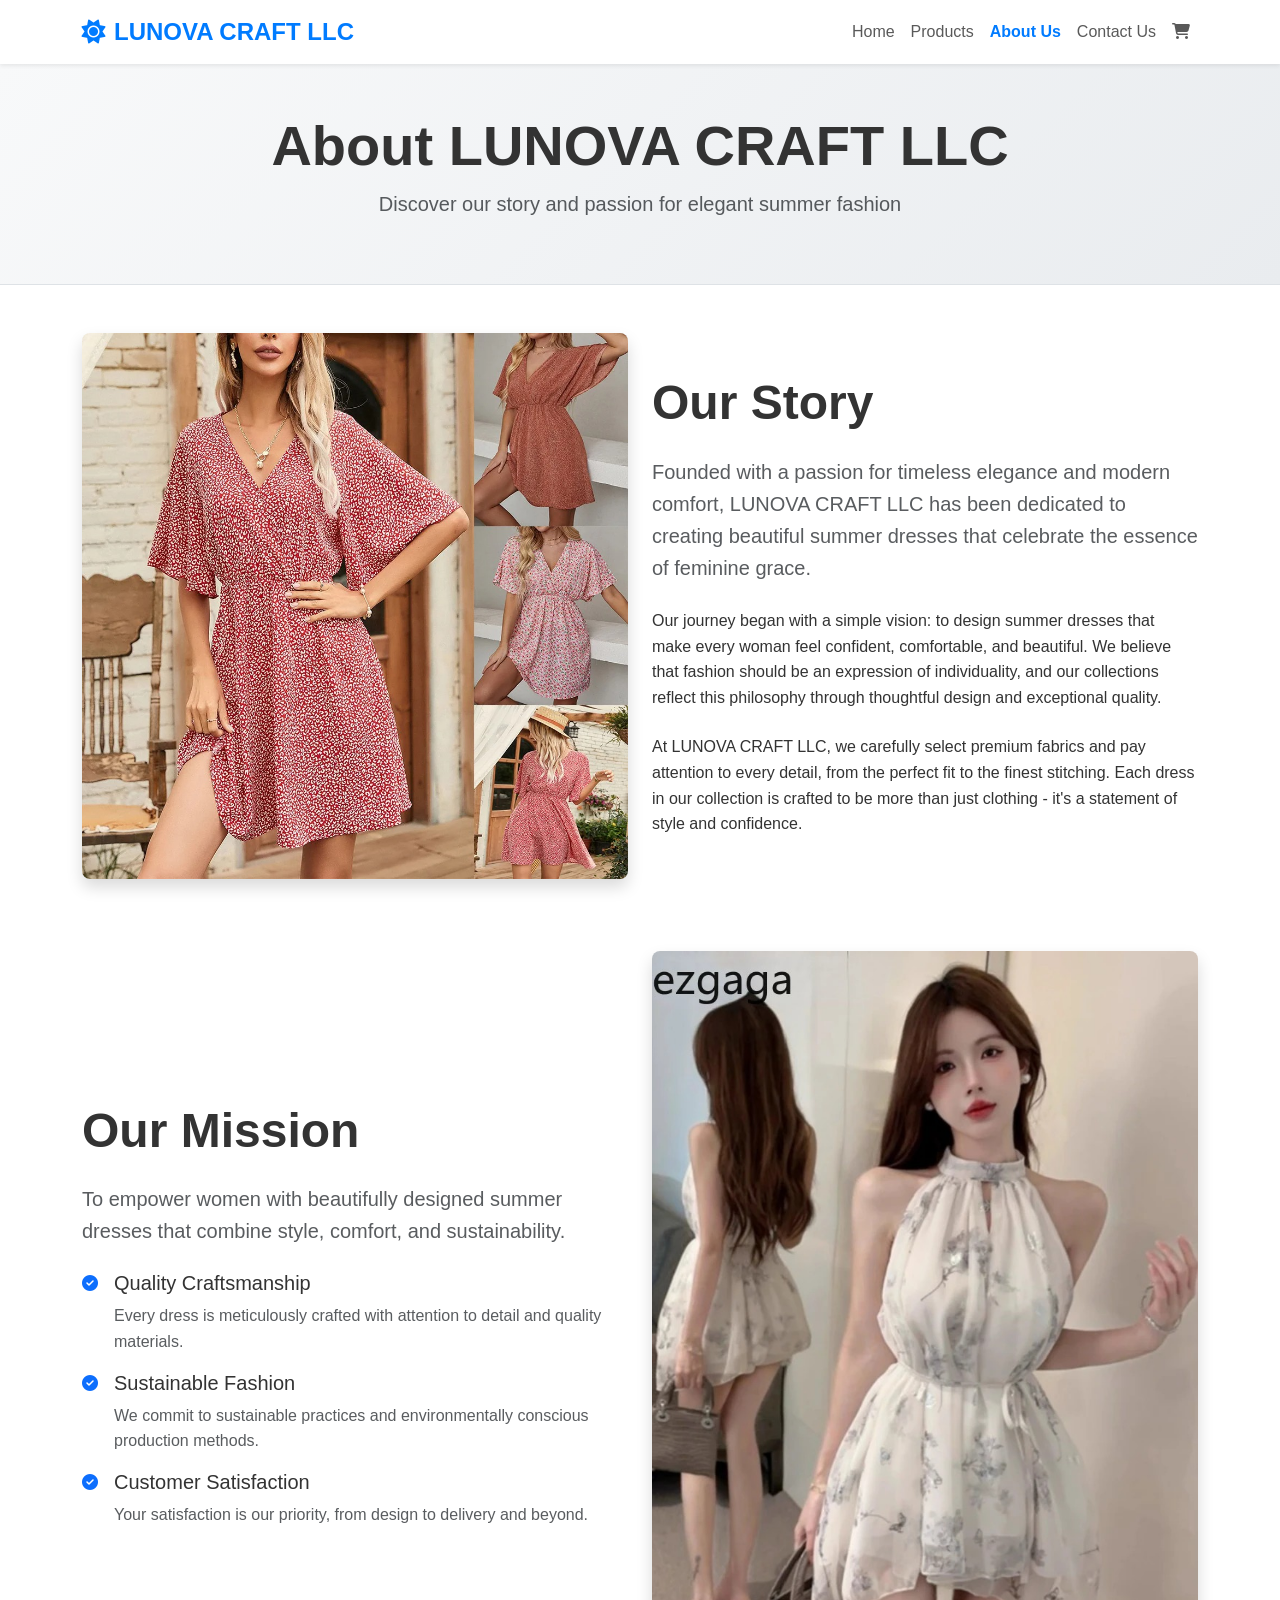
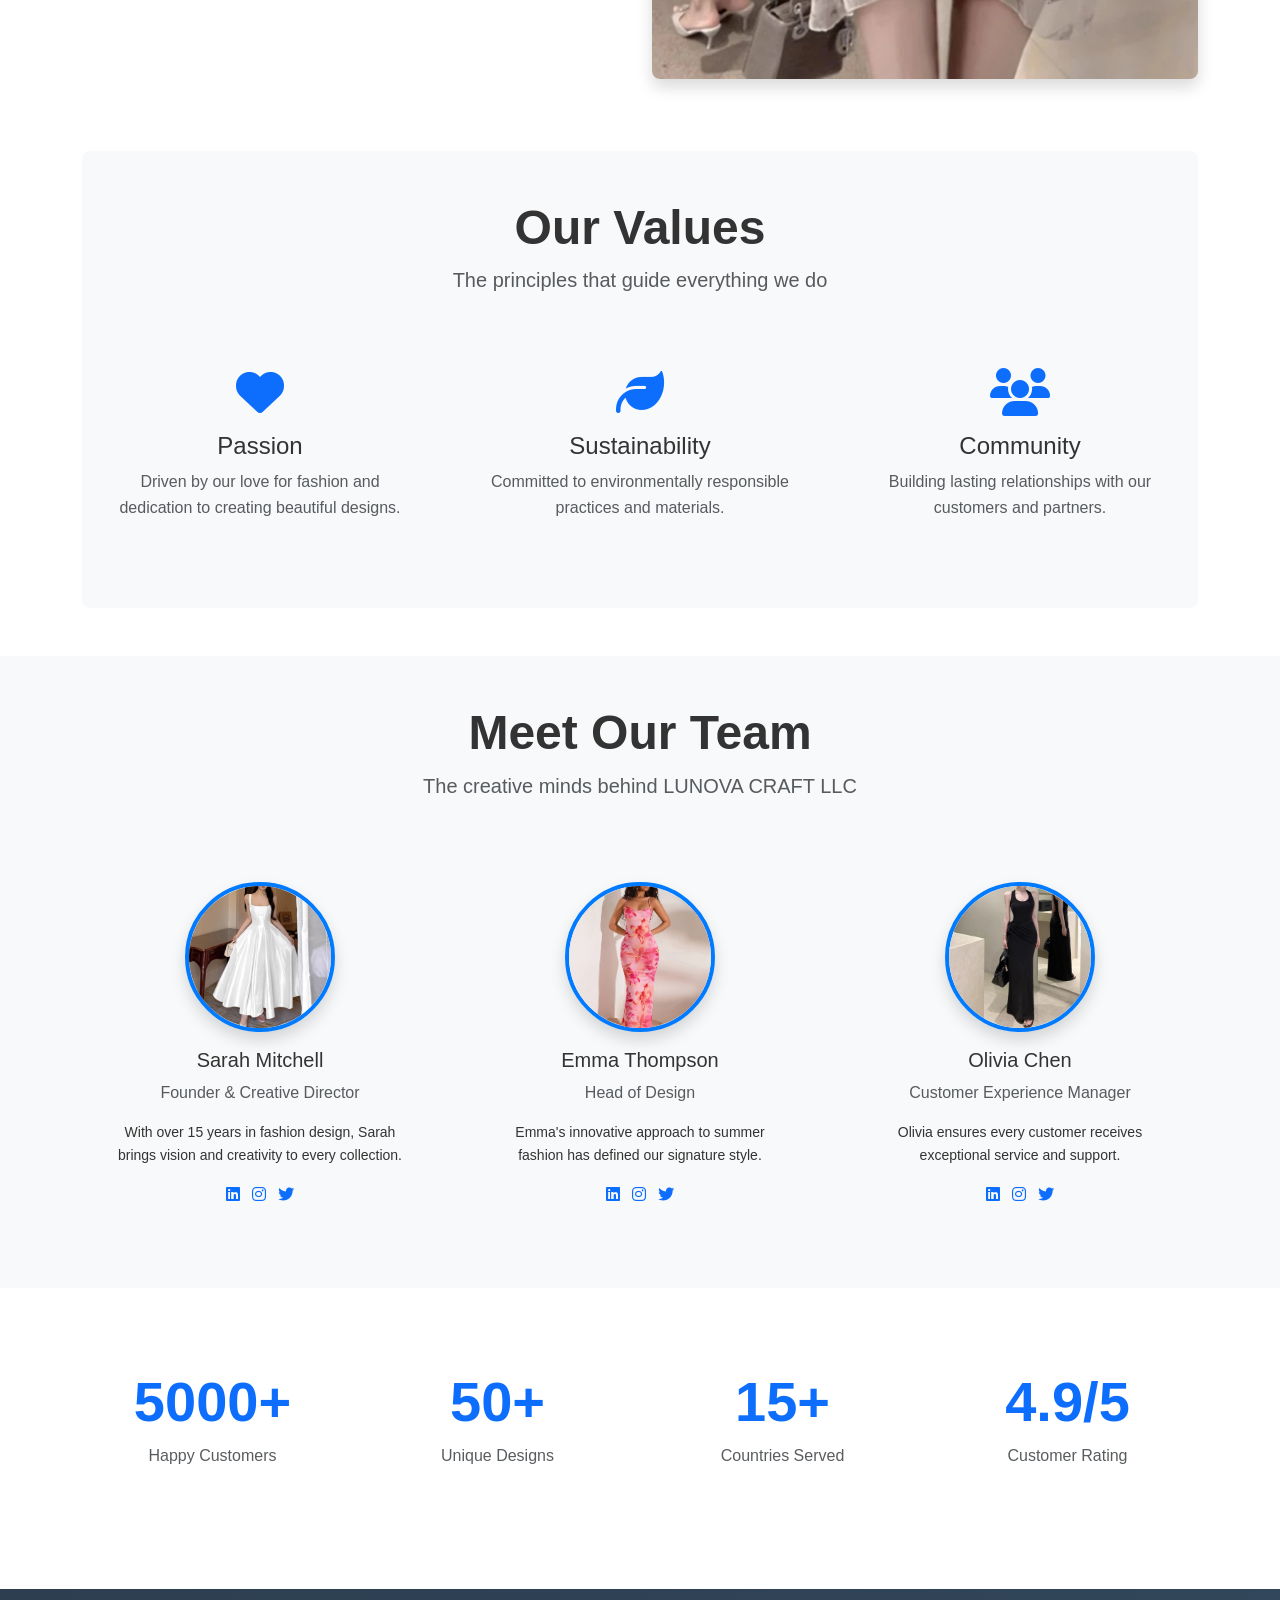
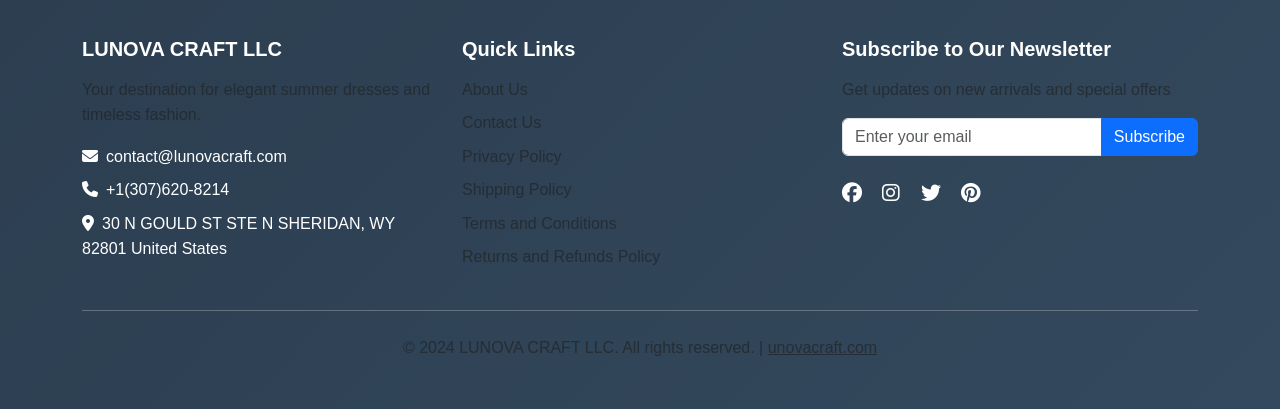
==== about.html @ a01a302f "first commit" ====
<!DOCTYPE html>
<html lang="en">
<head>
    <meta charset="UTF-8">
    <meta name="viewport" content="width=device-width, initial-scale=1.0">
    <title>About Us - LUNOVA CRAFT LLC</title>
    <link href="https://cdn.jsdelivr.net/npm/bootstrap@5.3.0/dist/css/bootstrap.min.css" rel="stylesheet">
    <link rel="stylesheet" href="https://cdnjs.cloudflare.com/ajax/libs/font-awesome/6.4.0/css/all.min.css">
    <link rel="stylesheet" href="styles.css">
</head>
<body>
    <!-- Navigation -->
    <nav class="navbar navbar-expand-lg navbar-light bg-white shadow-sm sticky-top">
        <div class="container">
            <a class="navbar-brand fw-bold text-primary" href="index.html">
                <i class="fas fa-sun me-2"></i>LUNOVA CRAFT LLC
            </a>
            <button class="navbar-toggler" type="button" data-bs-toggle="collapse" data-bs-target="#navbarNav">
                <span class="navbar-toggler-icon"></span>
            </button>
            <div class="collapse navbar-collapse" id="navbarNav">
                <ul class="navbar-nav ms-auto">
                    <li class="nav-item">
                        <a class="nav-link" href="index.html">Home</a>
                    </li>
                    <li class="nav-item">
                        <a class="nav-link" href="products.html">Products</a>
                    </li>
                    <li class="nav-item">
                        <a class="nav-link active" href="about.html">About Us</a>
                    </li>
                    <li class="nav-item">
                        <a class="nav-link" href="contact.html">Contact Us</a>
                    </li>
                    <li class="nav-item">
                        <a class="nav-link position-relative" href="cart.html">
                            <i class="fas fa-shopping-cart"></i>
                            <span class="position-absolute top-0 start-100 translate-middle badge rounded-pill bg-danger cart-count">0</span>
                        </a>
                    </li>
                </ul>
            </div>
        </div>
    </nav>

    <!-- Page Header -->
    <section class="page-header py-5 bg-light">
        <div class="container">
            <div class="text-center">
                <h1 class="display-4 fw-bold">About LUNOVA CRAFT LLC</h1>
                <p class="lead text-muted">Discover our story and passion for elegant summer fashion</p>
            </div>
        </div>
    </section>

    <!-- About Content -->
    <section class="py-5">
        <div class="container">
            <div class="row align-items-center mb-5">
                <div class="col-lg-6 mb-4">
                    <img src="PRODUCT/2/main-image-1.jpeg" alt="About Us" class="img-fluid rounded-3 shadow">
                </div>
                <div class="col-lg-6">
                    <h2 class="display-5 fw-bold mb-4">Our Story</h2>
                    <p class="lead text-muted mb-4">Founded with a passion for timeless elegance and modern comfort, LUNOVA CRAFT LLC has been dedicated to creating beautiful summer dresses that celebrate the essence of feminine grace.</p>
                    <p class="mb-4">Our journey began with a simple vision: to design summer dresses that make every woman feel confident, comfortable, and beautiful. We believe that fashion should be an expression of individuality, and our collections reflect this philosophy through thoughtful design and exceptional quality.</p>
                    <p class="mb-4">At LUNOVA CRAFT LLC, we carefully select premium fabrics and pay attention to every detail, from the perfect fit to the finest stitching. Each dress in our collection is crafted to be more than just clothing - it's a statement of style and confidence.</p>
                </div>
            </div>

            <div class="row align-items-center mb-5">
                <div class="col-lg-6 order-lg-2 mb-4">
                    <img src="PRODUCT/3/main-image-1.jpeg" alt="Our Mission" class="img-fluid rounded-3 shadow">
                </div>
                <div class="col-lg-6 order-lg-1">
                    <h2 class="display-5 fw-bold mb-4">Our Mission</h2>
                    <p class="lead text-muted mb-4">To empower women with beautifully designed summer dresses that combine style, comfort, and sustainability.</p>
                    <div class="mission-points mb-4">
                        <div class="d-flex align-items-start mb-3">
                            <i class="fas fa-check-circle text-primary me-3 mt-1"></i>
                            <div>
                                <h5>Quality Craftsmanship</h5>
                                <p class="text-muted mb-0">Every dress is meticulously crafted with attention to detail and quality materials.</p>
                            </div>
                        </div>
                        <div class="d-flex align-items-start mb-3">
                            <i class="fas fa-check-circle text-primary me-3 mt-1"></i>
                            <div>
                                <h5>Sustainable Fashion</h5>
                                <p class="text-muted mb-0">We commit to sustainable practices and environmentally conscious production methods.</p>
                            </div>
                        </div>
                        <div class="d-flex align-items-start">
                            <i class="fas fa-check-circle text-primary me-3 mt-1"></i>
                            <div>
                                <h5>Customer Satisfaction</h5>
                                <p class="text-muted mb-0">Your satisfaction is our priority, from design to delivery and beyond.</p>
                            </div>
                        </div>
                    </div>
                </div>
            </div>

            <!-- Values Section -->
            <div class="values-section py-5 bg-light rounded-3">
                <div class="text-center mb-5">
                    <h2 class="display-5 fw-bold">Our Values</h2>
                    <p class="lead text-muted">The principles that guide everything we do</p>
                </div>
                <div class="row g-4">
                    <div class="col-md-4 text-center">
                        <div class="value-card p-4">
                            <i class="fas fa-heart fa-3x text-primary mb-3"></i>
                            <h4>Passion</h4>
                            <p class="text-muted">Driven by our love for fashion and dedication to creating beautiful designs.</p>
                        </div>
                    </div>
                    <div class="col-md-4 text-center">
                        <div class="value-card p-4">
                            <i class="fas fa-leaf fa-3x text-primary mb-3"></i>
                            <h4>Sustainability</h4>
                            <p class="text-muted">Committed to environmentally responsible practices and materials.</p>
                        </div>
                    </div>
                    <div class="col-md-4 text-center">
                        <div class="value-card p-4">
                            <i class="fas fa-users fa-3x text-primary mb-3"></i>
                            <h4>Community</h4>
                            <p class="text-muted">Building lasting relationships with our customers and partners.</p>
                        </div>
                    </div>
                </div>
            </div>
        </div>
    </section>

    <!-- Team Section -->
    <section class="py-5 bg-light">
        <div class="container">
            <div class="text-center mb-5">
                <h2 class="display-5 fw-bold">Meet Our Team</h2>
                <p class="lead text-muted">The creative minds behind LUNOVA CRAFT LLC</p>
            </div>
            <div class="row g-4">
                <div class="col-lg-4">
                    <div class="team-member text-center">
                        <div class="member-image mb-3">
                            <img src="PRODUCT/4/main-image-1.jpeg" alt="Team Member" class="img-fluid rounded-circle shadow">
                        </div>
                        <h5>Sarah Mitchell</h5>
                        <p class="text-muted">Founder & Creative Director</p>
                        <p class="small">With over 15 years in fashion design, Sarah brings vision and creativity to every collection.</p>
                        <div class="social-links">
                            <a href="#" class="text-primary me-2"><i class="fab fa-linkedin"></i></a>
                            <a href="#" class="text-primary me-2"><i class="fab fa-instagram"></i></a>
                            <a href="#" class="text-primary"><i class="fab fa-twitter"></i></a>
                        </div>
                    </div>
                </div>
                <div class="col-lg-4">
                    <div class="team-member text-center">
                        <div class="member-image mb-3">
                            <img src="PRODUCT/5/main-image-1.jpeg" alt="Team Member" class="img-fluid rounded-circle shadow">
                        </div>
                        <h5>Emma Thompson</h5>
                        <p class="text-muted">Head of Design</p>
                        <p class="small">Emma's innovative approach to summer fashion has defined our signature style.</p>
                            <div class="social-links">
                            <a href="#" class="text-primary me-2"><i class="fab fa-linkedin"></i></a>
                            <a href="#" class="text-primary me-2"><i class="fab fa-instagram"></i></a>
                            <a href="#" class="text-primary"><i class="fab fa-twitter"></i></a>
                        </div>
                    </div>
                </div>
                <div class="col-lg-4">
                    <div class="team-member text-center">
                        <div class="member-image mb-3">
                            <img src="PRODUCT/6/main-image-1.jpeg" alt="Team Member" class="img-fluid rounded-circle shadow">
                        </div>
                        <h5>Olivia Chen</h5>
                        <p class="text-muted">Customer Experience Manager</p>
                        <p class="small">Olivia ensures every customer receives exceptional service and support.</p>
                        <div class="social-links">
                            <a href="#" class="text-primary me-2"><i class="fab fa-linkedin"></i></a>
                            <a href="#" class="text-primary me-2"><i class="fab fa-instagram"></i></a>
                            <a href="#" class="text-primary"><i class="fab fa-twitter"></i></a>
                        </div>
                    </div>
                </div>
            </div>
        </div>
    </section>

    <!-- Stats Section -->
    <section class="py-5">
        <div class="container">
            <div class="row text-center">
                <div class="col-md-3 mb-4">
                    <div class="stat-item">
                        <h2 class="display-4 fw-bold text-primary">5000+</h2>
                        <p class="text-muted">Happy Customers</p>
                    </div>
                </div>
                <div class="col-md-3 mb-4">
                    <div class="stat-item">
                        <h2 class="display-4 fw-bold text-primary">50+</h2>
                        <p class="text-muted">Unique Designs</p>
                    </div>
                </div>
                <div class="col-md-3 mb-4">
                    <div class="stat-item">
                        <h2 class="display-4 fw-bold text-primary">15+</h2>
                        <p class="text-muted">Countries Served</p>
                    </div>
                </div>
                <div class="col-md-3 mb-4">
                    <div class="stat-item">
                        <h2 class="display-4 fw-bold text-primary">4.9/5</h2>
                        <p class="text-muted">Customer Rating</p>
                    </div>
                </div>
            </div>
        </div>
    </section>

    <!-- Footer -->
    <footer class="bg-dark text-white py-5">
        <div class="container">
            <div class="row g-4">
                <div class="col-lg-4">
                    <h5 class="mb-3">LUNOVA CRAFT LLC</h5>
                    <p class="text-muted">Your destination for elegant summer dresses and timeless fashion.</p>
                    <div class="contact-info">
                        <p class="mb-2"><i class="fas fa-envelope me-2"></i>contact@lunovacraft.com</p>
                        <p class="mb-2"><i class="fas fa-phone me-2"></i>+1(307)620-8214</p>
                        <p class="mb-2"><i class="fas fa-map-marker-alt me-2"></i>30 N GOULD ST STE N SHERIDAN, WY 82801 United States</p>
                    </div>
                </div>
                <div class="col-lg-4">
                    <h5 class="mb-3">Quick Links</h5>
                    <ul class="list-unstyled">
                        <li class="mb-2"><a href="about.html" class="text-muted text-decoration-none">About Us</a></li>
                        <li class="mb-2"><a href="contact.html" class="text-muted text-decoration-none">Contact Us</a></li>
                        <li class="mb-2"><a href="privacy.html" class="text-muted text-decoration-none">Privacy Policy</a></li>
                        <li class="mb-2"><a href="shipping.html" class="text-muted text-decoration-none">Shipping Policy</a></li>
                        <li class="mb-2"><a href="terms.html" class="text-muted text-decoration-none">Terms and Conditions</a></li>
                        <li class="mb-2"><a href="returns.html" class="text-muted text-decoration-none">Returns and Refunds Policy</a></li>
                    </ul>
                </div>
                <div class="col-lg-4">
                    <h5 class="mb-3">Subscribe to Our Newsletter</h5>
                    <p class="text-muted mb-3">Get updates on new arrivals and special offers</p>
                    <form class="subscribe-form">
                        <div class="input-group">
                            <input type="email" class="form-control" placeholder="Enter your email" required>
                            <button class="btn btn-primary" type="submit">Subscribe</button>
                        </div>
                    </form>
                    <div class="social-links mt-4">
                        <a href="#" class="text-white me-3"><i class="fab fa-facebook fa-lg"></i></a>
                        <a href="#" class="text-white me-3"><i class="fab fa-instagram fa-lg"></i></a>
                        <a href="#" class="text-white me-3"><i class="fab fa-twitter fa-lg"></i></a>
                        <a href="#" class="text-white"><i class="fab fa-pinterest fa-lg"></i></a>
                    </div>
                </div>
            </div>
            <hr class="my-4 bg-secondary">
            <div class="text-center">
                <p class="mb-0 text-muted">&copy; 2024 LUNOVA CRAFT LLC. All rights reserved. | <a href="#" class="text-muted">unovacraft.com</a></p>
            </div>
        </div>
    </footer>

    <script src="https://cdn.jsdelivr.net/npm/bootstrap@5.3.0/dist/js/bootstrap.bundle.min.js"></script>
    <script src="script.js"></script>
</body>
</html>
---- styles.css ----
/* Custom CSS for LUNOVA CRAFT LLC */

/* General Styles */
body {
    font-family: 'Segoe UI', Tahoma, Geneva, Verdana, sans-serif;
    color: #333;
    line-height: 1.6;
}

/* Navigation */
.navbar-brand {
    font-size: 1.5rem;
    font-weight: 700;
    color: #007bff !important;
}

.navbar-nav .nav-link {
    font-weight: 500;
    transition: color 0.3s ease;
}

.navbar-nav .nav-link:hover {
    color: #007bff !important;
}

.navbar-nav .nav-link.active {
    color: #007bff !important;
    font-weight: 600;
}

.cart-count {
    font-size: 0.75rem;
    padding: 0.25rem 0.5rem;
}

/* Hero Section */
.hero-section {
    background: linear-gradient(135deg, #667eea 0%, #764ba2 100%);
    color: white;
    position: relative;
    overflow: hidden;
}

.hero-section::before {
    content: '';
    position: absolute;
    top: 0;
    left: 0;
    right: 0;
    bottom: 0;
    background: rgba(0, 0, 0, 0.1);
    z-index: 1;
}

.hero-content {
    position: relative;
    z-index: 2;
}

.hero-image img {
    max-width: 100%;
    height: auto;
    border-radius: 1rem;
    box-shadow: 0 20px 40px rgba(0, 0, 0, 0.2);
    transition: transform 0.3s ease;
}

.hero-image img:hover {
    transform: scale(1.05);
}

/* Page Headers */
.page-header {
    background: linear-gradient(135deg, #f8f9fa 0%, #e9ecef 100%);
    border-bottom: 1px solid #dee2e6;
}

/* Product Cards */
.product-card {
    transition: transform 0.3s ease, box-shadow 0.3s ease;
    border: none;
    overflow: hidden;
}

.product-card:hover {
    transform: translateY(-8px);
    box-shadow: 0 15px 35px rgba(0, 0, 0, 0.1);
}

.product-image-container {
    position: relative;
    overflow: hidden;
}

.product-image {
    height: 300px;
    object-fit: cover;
    transition: transform 0.5s ease;
}

.product-card:hover .product-image {
    transform: scale(1.1);
}

.product-overlay {
    position: absolute;
    top: 0;
    left: 0;
    right: 0;
    bottom: 0;
    background: rgba(0, 0, 0, 0.7);
    display: flex;
    align-items: center;
    justify-content: center;
    opacity: 0;
    transition: opacity 0.3s ease;
}

.product-image-container:hover .product-overlay {
    opacity: 1;
}

/* Product Gallery */
.main-image-container img {
    width: 100%;
    height: auto;
    max-height: 500px;
    object-fit: cover;
    border-radius: 0.75rem;
}

.thumbnail-images {
    gap: 0.5rem;
}

.thumbnail {
    width: 80px;
    height: 80px;
    object-fit: cover;
    cursor: pointer;
    border: 2px solid transparent;
    transition: all 0.3s ease;
    border-radius: 0.5rem;
}

.thumbnail:hover {
    border-color: #007bff;
    transform: scale(1.05);
}

.thumbnail.border-primary {
    border-color: #007bff !important;
}

/* Product Variants */
.color-option,
.size-option {
    min-width: 60px;
    transition: all 0.3s ease;
}

.color-option.active,
.size-option.active {
    background-color: #007bff;
    color: white;
    border-color: #007bff;
    transform: scale(1.05);
}

.color-option:hover,
.size-option:hover {
    border-color: #007bff;
    transform: scale(1.05);
}

/* Quantity Selector */
.quantity-selector .input-group {
    max-width: 150px;
}

.quantity-selector .btn {
    border-radius: 0;
}

.quantity-selector .form-control {
    text-align: center;
    font-weight: 600;
}

/* Shopping Cart */
.cart-item {
    transition: background-color 0.3s ease;
}

.cart-item:hover {
    background-color: #f8f9fa;
}

.cart-item img {
    max-width: 80px;
    height: auto;
    border-radius: 0.5rem;
}

/* Order Summary */
.order-summary .d-flex {
    padding: 0.5rem 0;
}

.order-summary hr {
    border-color: #dee2e6;
    margin: 1rem 0;
}

/* Features Section */
.feature-box {
    text-align: center;
    padding: 2rem;
    border-radius: 1rem;
    transition: transform 0.3s ease, box-shadow 0.3s ease;
}

.feature-box:hover {
    transform: translateY(-5px);
    box-shadow: 0 10px 25px rgba(0, 0, 0, 0.1);
}

.feature-box i {
    margin-bottom: 1rem;
    transition: transform 0.3s ease;
}

.feature-box:hover i {
    transform: scale(1.1);
}

/* About Us Page */
.value-card {
    text-align: center;
    padding: 2rem;
    border-radius: 1rem;
    transition: all 0.3s ease;
}

.value-card:hover {
    background-color: #f8f9fa;
    transform: translateY(-5px);
    box-shadow: 0 10px 25px rgba(0, 0, 0, 0.1);
}

.value-card i {
    color: #007bff;
    margin-bottom: 1rem;
    transition: transform 0.3s ease;
}

.value-card:hover i {
    transform: scale(1.1);
}

.team-member {
    padding: 2rem;
    border-radius: 1rem;
    transition: all 0.3s ease;
}

.team-member:hover {
    background-color: #f8f9fa;
    transform: translateY(-5px);
}

.member-image img {
    width: 150px;
    height: 150px;
    object-fit: cover;
    border: 4px solid #007bff;
    transition: transform 0.3s ease;
}

.team-member:hover .member-image img {
    transform: scale(1.05);
}

.stat-item {
    text-align: center;
    padding: 2rem;
    border-radius: 1rem;
    transition: all 0.3s ease;
}

.stat-item:hover {
    background-color: #f8f9fa;
    transform: translateY(-5px);
}

/* Contact Page */
.contact-item {
    padding: 1rem 0;
    border-bottom: 1px solid #dee2e6;
}

.contact-item:last-child {
    border-bottom: none;
}

.contact-item i {
    color: #007bff;
    font-size: 1.2rem;
}

.map-container {
    border-radius: 1rem;
    overflow: hidden;
    box-shadow: 0 10px 25px rgba(0, 0, 0, 0.1);
}

.accordion-button:not(.collapsed) {
    background-color: #007bff;
    color: white;
}

.accordion-button:focus {
    box-shadow: none;
    border-color: #007bff;
}

/* Footer */
footer {
    background: linear-gradient(135deg, #2c3e50 0%, #34495e 100%);
}

footer h5 {
    color: white;
    font-weight: 600;
    margin-bottom: 1rem;
}

footer .list-unstyled a {
    color: #adb5bd;
    transition: color 0.3s ease;
}

footer .list-unstyled a:hover {
    color: white;
}

.social-links a {
    color: #adb5bd;
    transition: color 0.3s ease, transform 0.3s ease;
}

.social-links a:hover {
    color: white;
    transform: scale(1.1);
}

.subscribe-form .input-group {
    max-width: 100%;
}

.subscribe-form .btn {
    border-radius: 0 0.375rem 0.375rem 0;
}

/* Notification */
.notification {
    position: fixed;
    top: 20px;
    right: 20px;
    background: #28a745;
    color: white;
    padding: 1rem 1.5rem;
    border-radius: 0.5rem;
    z-index: 9999;
    animation: slideIn 0.3s ease;
    box-shadow: 0 10px 25px rgba(0, 0, 0, 0.2);
}

.notification.error {
    background: #dc3545;
}

.notification.warning {
    background: #ffc107;
    color: #212529;
}

/* Animations */
@keyframes slideIn {
    from {
        transform: translateX(100%);
        opacity: 0;
    }
    to {
        transform: translateX(0);
        opacity: 1;
    }
}

@keyframes slideOut {
    from {
        transform: translateX(0);
        opacity: 1;
    }
    to {
        transform: translateX(100%);
        opacity: 0;
    }
}

@keyframes fadeIn {
    from {
        opacity: 0;
        transform: translateY(20px);
    }
    to {
        opacity: 1;
        transform: translateY(0);
    }
}

/* Responsive Design */
@media (max-width: 768px) {
    .hero-section {
        text-align: center;
        padding: 3rem 0;
    }
    
    .hero-image {
        margin-top: 2rem;
    }
    
    .product-image {
        height: 250px;
    }
    
    .thumbnail {
        width: 60px;
        height: 60px;
    }
    
    .stat-item {
        margin-bottom: 1rem;
    }
    
    .value-card,
    .team-member {
        margin-bottom: 1rem;
    }
}

@media (max-width: 576px) {
    .navbar-brand {
        font-size: 1.2rem;
    }
    
    .display-4 {
        font-size: 2rem;
    }
    
    .display-5 {
        font-size: 1.75rem;
    }
    
    .product-card .card-title {
        font-size: 1rem;
    }
    
    .cart-item {
        font-size: 0.9rem;
    }
    
    .cart-item img {
        max-width: 60px;
    }
}

/* Loading Spinner */
.spinner {
    border: 4px solid #f3f3f3;
    border-top: 4px solid #007bff;
    border-radius: 50%;
    width: 40px;
    height: 40px;
    animation: spin 1s linear infinite;
    margin: 2rem auto;
}

@keyframes spin {
    0% { transform: rotate(0deg); }
    100% { transform: rotate(360deg); }
}

/* Custom Scrollbar */
::-webkit-scrollbar {
    width: 10px;
}

::-webkit-scrollbar-track {
    background: #f1f1f1;
}

::-webkit-scrollbar-thumb {
    background: #007bff;
    border-radius: 5px;
}

::-webkit-scrollbar-thumb:hover {
    background: #0056b3;
}

/* Print Styles */
@media print {
    .navbar,
    .page-header,
    footer {
        display: none;
    }
    
    .product-card,
    .cart-item {
        break-inside: avoid;
    }
}
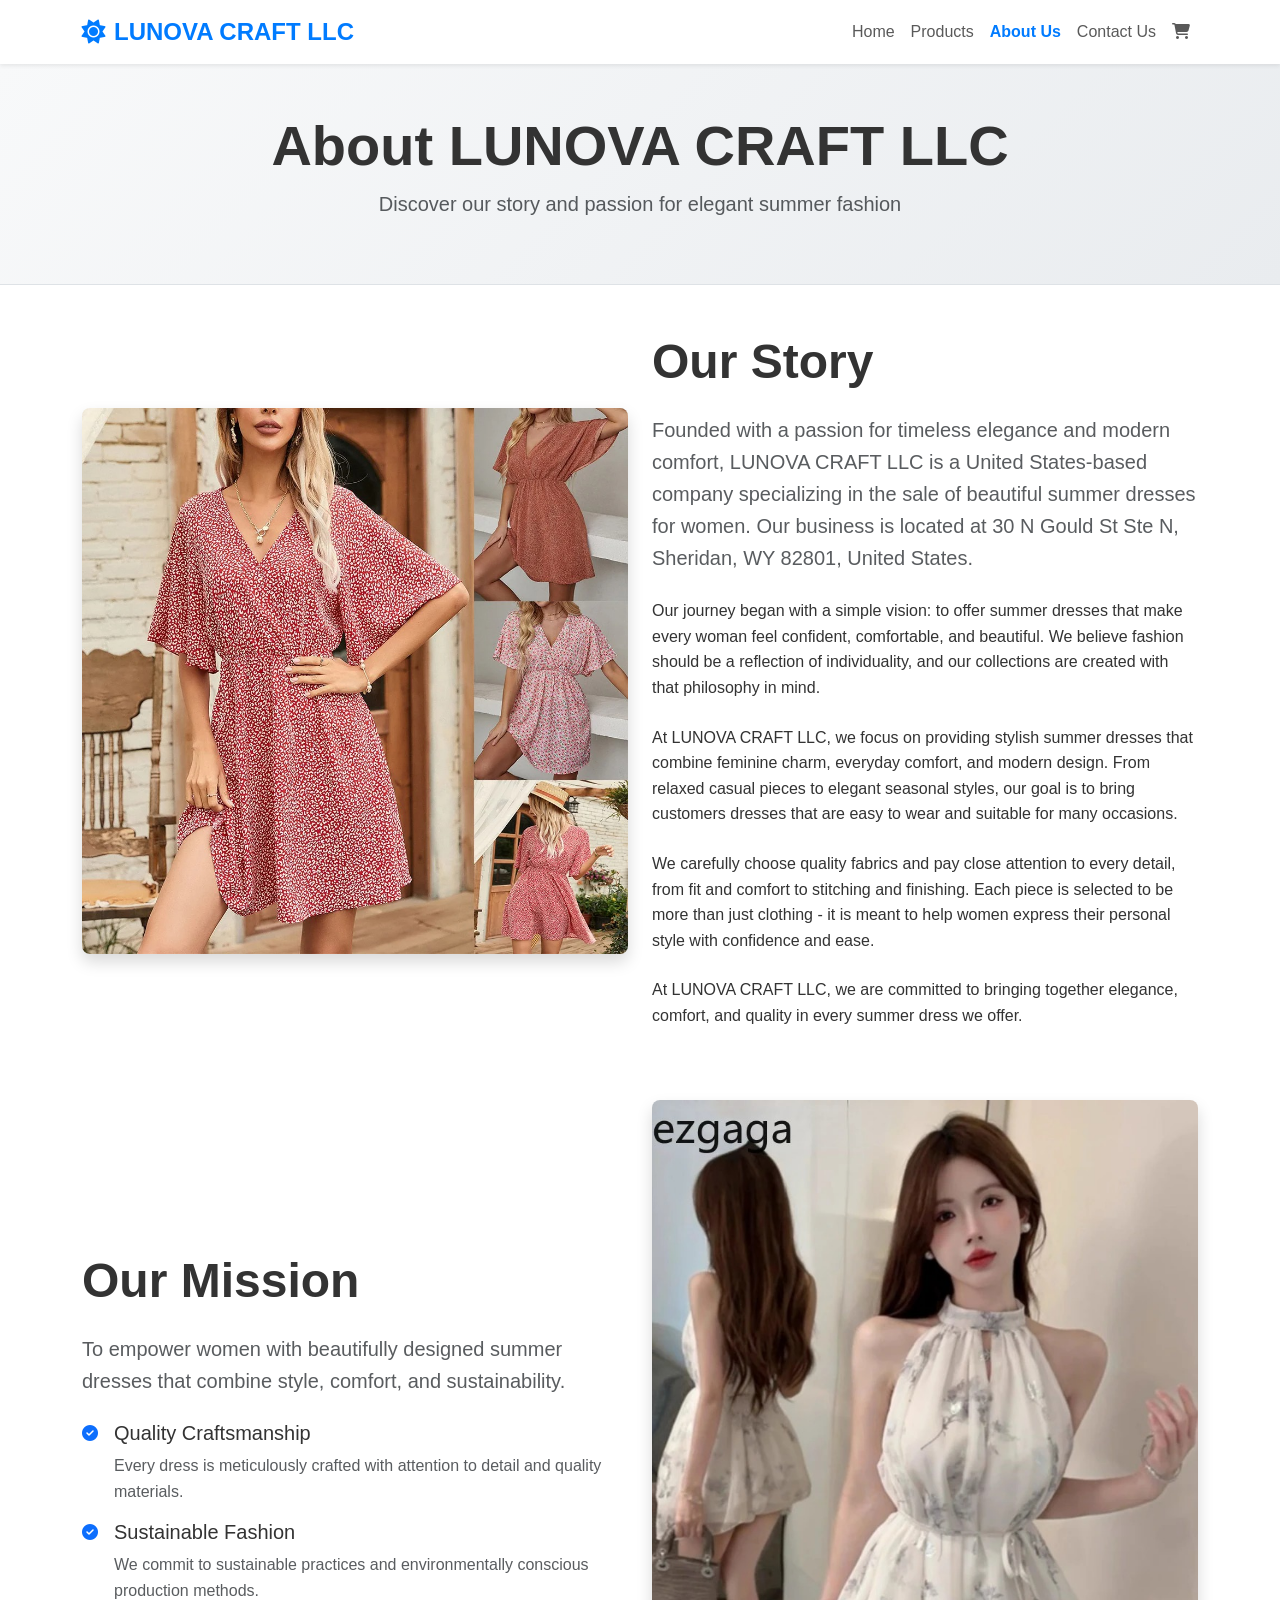
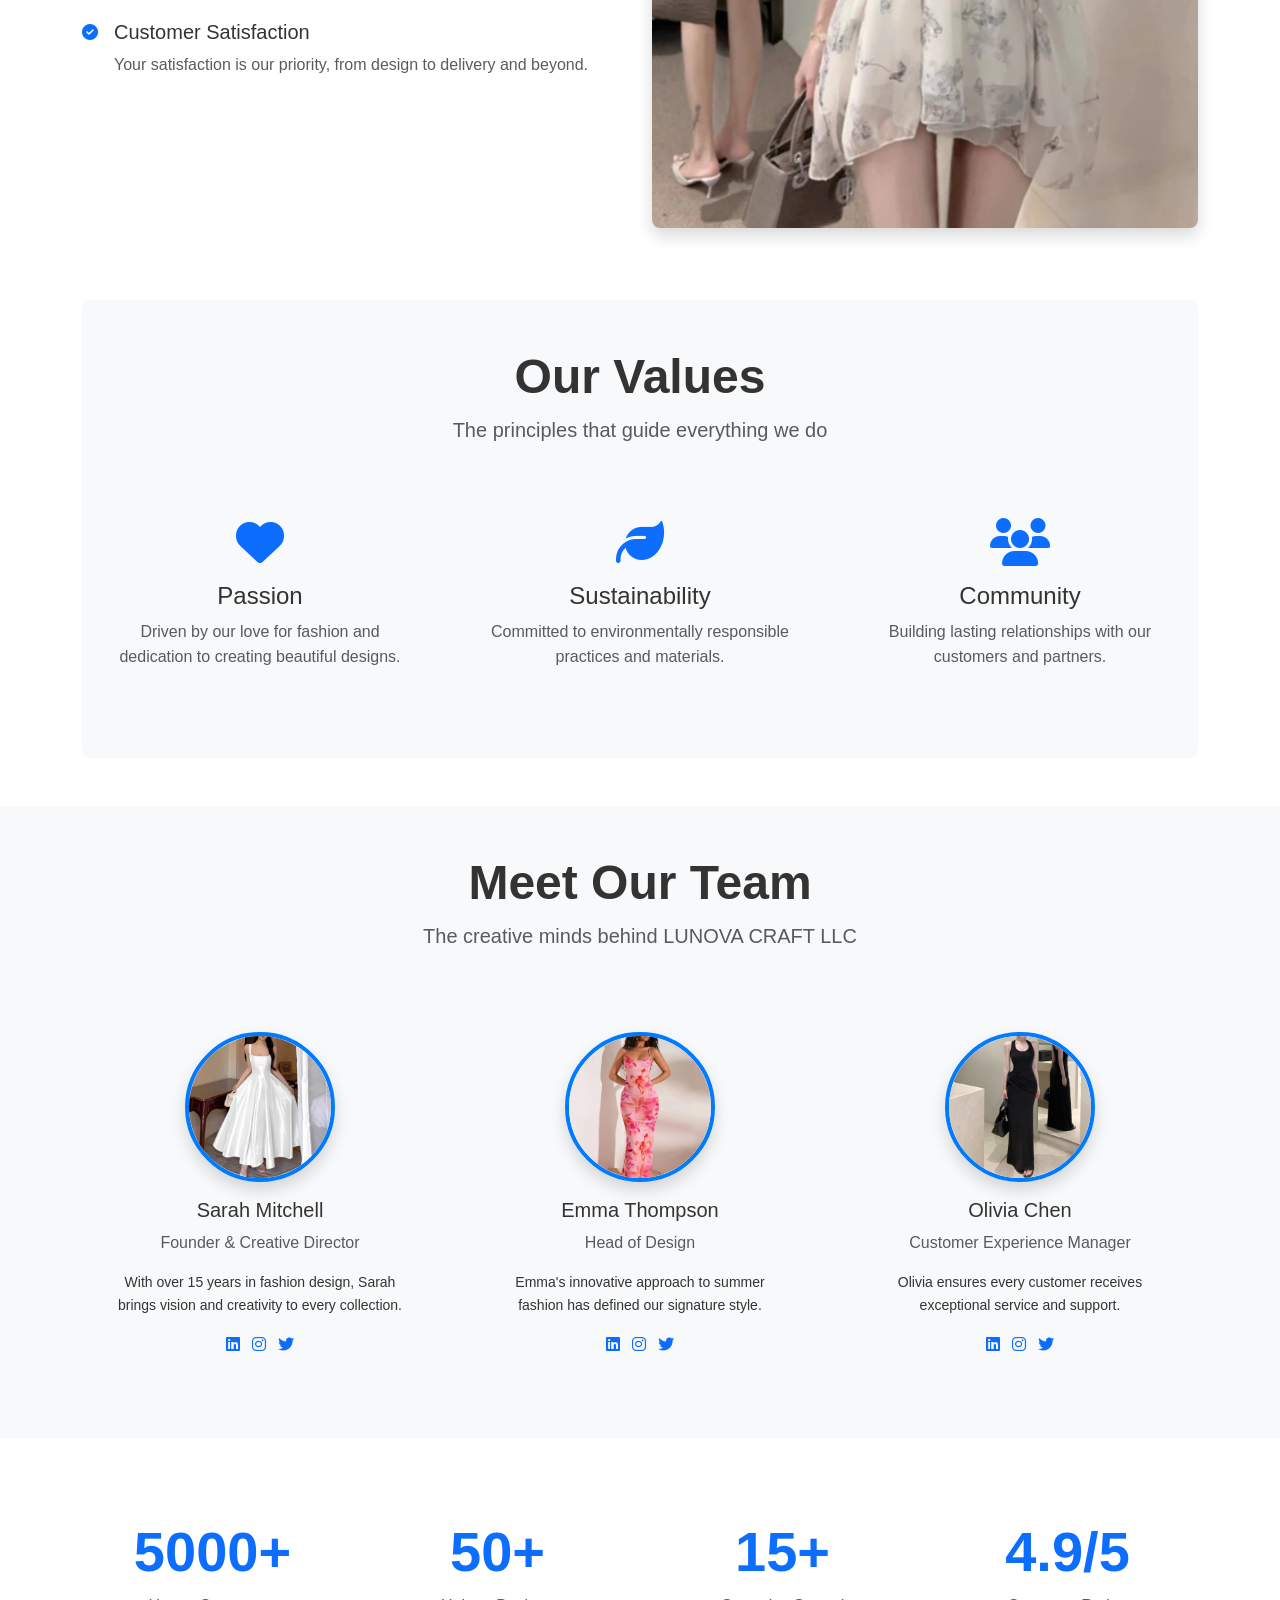
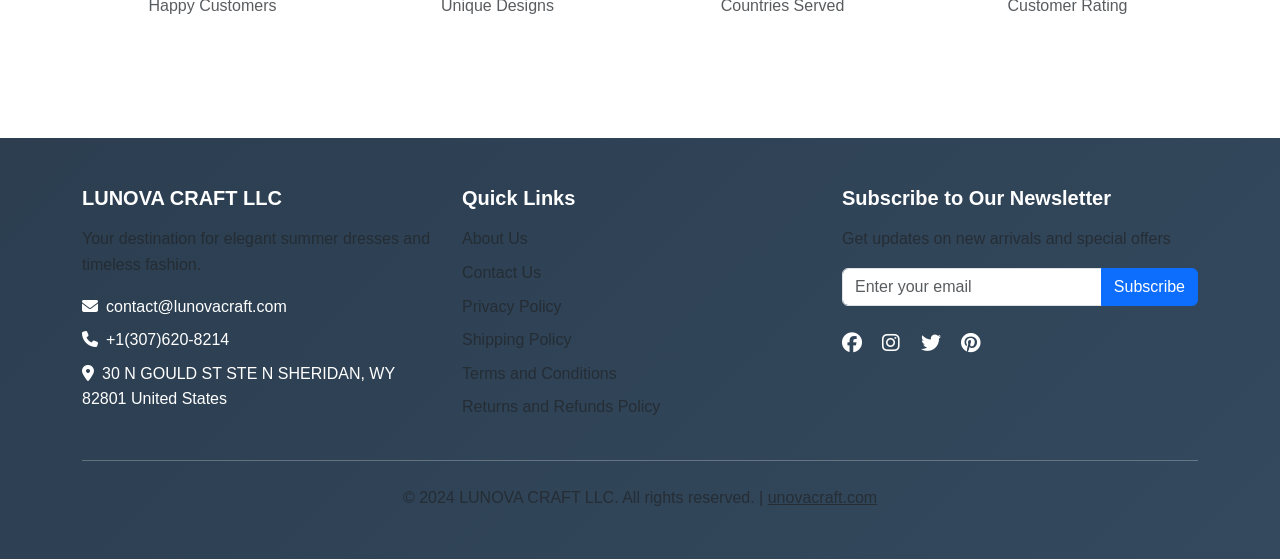
==== commit 75ec56eb: "update Lunova LLC website" ====
--- a/about.html
+++ b/about.html
@@ -62,9 +62,11 @@
                 </div>
                 <div class="col-lg-6">
                     <h2 class="display-5 fw-bold mb-4">Our Story</h2>
-                    <p class="lead text-muted mb-4">Founded with a passion for timeless elegance and modern comfort, LUNOVA CRAFT LLC has been dedicated to creating beautiful summer dresses that celebrate the essence of feminine grace.</p>
-                    <p class="mb-4">Our journey began with a simple vision: to design summer dresses that make every woman feel confident, comfortable, and beautiful. We believe that fashion should be an expression of individuality, and our collections reflect this philosophy through thoughtful design and exceptional quality.</p>
-                    <p class="mb-4">At LUNOVA CRAFT LLC, we carefully select premium fabrics and pay attention to every detail, from the perfect fit to the finest stitching. Each dress in our collection is crafted to be more than just clothing - it's a statement of style and confidence.</p>
+                    <p class="lead text-muted mb-4">Founded with a passion for timeless elegance and modern comfort, LUNOVA CRAFT LLC is a United States-based company specializing in the sale of beautiful summer dresses for women. Our business is located at 30 N Gould St Ste N, Sheridan, WY 82801, United States.</p>
+                    <p class="mb-4">Our journey began with a simple vision: to offer summer dresses that make every woman feel confident, comfortable, and beautiful. We believe fashion should be a reflection of individuality, and our collections are created with that philosophy in mind.</p>
+                    <p class="mb-4">At LUNOVA CRAFT LLC, we focus on providing stylish summer dresses that combine feminine charm, everyday comfort, and modern design. From relaxed casual pieces to elegant seasonal styles, our goal is to bring customers dresses that are easy to wear and suitable for many occasions.</p>
+                    <p class="mb-4">We carefully choose quality fabrics and pay close attention to every detail, from fit and comfort to stitching and finishing. Each piece is selected to be more than just clothing - it is meant to help women express their personal style with confidence and ease.</p>
+                    <p class="mb-4">At LUNOVA CRAFT LLC, we are committed to bringing together elegance, comfort, and quality in every summer dress we offer.</p>
                 </div>
             </div>
 
